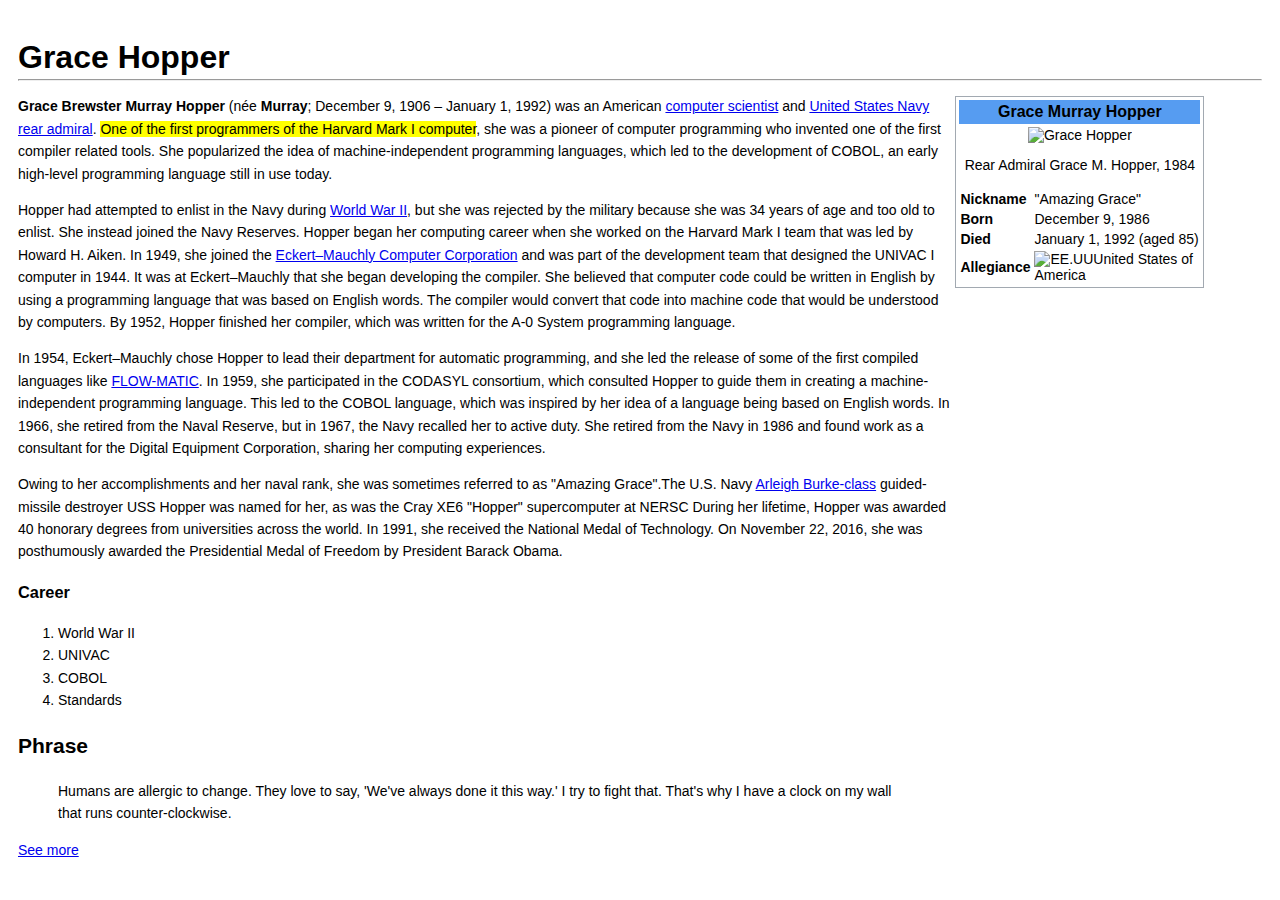
==== index.html @ df27ed70 "first commit" ====
<!DOCTYPE html>
<html>
  <head>
    <meta charset="utf-8">
    <title>Grace Brewster Murray Hopper</title>
    <link rel="stylesheet" href="css/main.css">
  </head>
  <body>
      <!--Titulo-->
      <header>
      <h1>Grace Hopper</h1>

      <!--Linea horizontal-->
      <hr>
      </header>
        
       <main class="biography">
       <p><strong>Grace Brewster Murray Hopper</strong> (née <strong>Murray</strong>; December 9, 1906 – January 1, 1992) was an American 
        <a href="https://en.wikipedia.org/wiki/Computer_scientist" target="_blank"> computer scientist</a>
        and <a href="https://en.wikipedia.org/wiki/United_States_Navy" target="_blank">United States Navy</a> 
        <a href="https://en.wikipedia.org/wiki/Rear_admiral_(United_States)" target="_blank">rear admiral</a>. <mark>One of the
        first programmers of the Harvard Mark I computer</mark>, she was a pioneer of computer programming who invented one of the
        first compiler related tools. She popularized the idea of machine-independent programming languages, which led to the
        development of COBOL, an early high-level programming language still in use today.</p>

       <p>Hopper had attempted to enlist in the Navy during <a href="https://en.wikipedia.org/wiki/World_War_II" target="_blank">World War II</a>,
        but she was rejected by the military because she was 34 years of age and too old to enlist. She instead joined the Navy Reserves. Hopper
        began her computing career when she worked on the Harvard Mark I team that was led by Howard H. Aiken. In 1949, she joined the
        <a href="https://en.wikipedia.org/wiki/Eckert%E2%80%93Mauchly_Computer_Corporation" target="_blank">Eckert–Mauchly Computer Corporation</a>
        and was part of the development team that designed the UNIVAC I computer in 1944. It was at Eckert–Mauchly
        that she began developing the compiler. She believed that computer code could be written in English by using a programming
        language that was based on English words. The compiler would convert that code into machine code that would be understood
        by computers. By 1952, Hopper finished her compiler, which was written for the A-0 System programming language.</p>

       <p>In 1954, Eckert–Mauchly chose Hopper to lead their department for automatic programming, and she led the release of some of
        the first compiled languages like <a href="https://en.wikipedia.org/wiki/FLOW-MATIC" target="_blank">FLOW-MATIC</a>. In 1959, she participated
        in the CODASYL consortium, which consulted Hopper to guide them in creating a machine-independent programming language. This led to the COBOL language, which was inspired by her
        idea of a language being based on English words. In 1966, she retired from the Naval Reserve, but in 1967, the Navy recalled
        her to active duty. She retired from the Navy in 1986 and found work as a consultant for the Digital Equipment Corporation,
        sharing her computing experiences.</p>

      <p>Owing to her accomplishments and her naval rank, she was sometimes referred to as "Amazing Grace".The U.S. Navy
        <a href="https://en.wikipedia.org/wiki/Arleigh_Burke-class_destroyer" target="_blank">Arleigh Burke-class</a> guided-missile destroyer USS Hopper was named for her, as was the Cray XE6 "Hopper" supercomputer at NERSC During
        her lifetime, Hopper was awarded 40 honorary degrees from universities across the world. In 1991, she received the National Medal
    
        <!--Carrera-->
        of Technology. On November 22, 2016, she was posthumously awarded the Presidential Medal of Freedom by President Barack Obama.</p>
       <h3>Career</h3>
    <ol>
      <li>World War II</li>
      <li>UNIVAC</li>
      <li>COBOL</li>
      <li>Standards</li>
    </ol>
    
    <!--Frase-->
    <h2>Phrase</h2>
    <blockquote cite="http://www.azquotes.com/quote/553883">
    Humans are allergic to change. They love to say, 'We've always done it this way.' I try to fight that. That's why I have a clock on my
    wall that runs counter-clockwise.</blockquote>

     <!--Redireccionando a la pagina de informacion-->
     <a href="asset/information.html" target="_blank">See more</a>

    </main>
    <!--Tabla-->
     <!--resumen-->
    <aside class="sumary">
      <table class="sumary-table">
        <thead>
           <tr>
               <th colspan="2">Grace Murray Hopper</th>
             </tr>
           </thead>
           <tbody>
             <tr>
               <td colspan="2">
                 <img src="asset/images/Grace-Hopper.png" alt ="Grace Hopper">
                 <p>Rear Admiral Grace M. Hopper, 1984</p>
               </td>
            </tr>
            <tr>
              <th>Nickname</th>
              <td>"Amazing Grace"</td>
            </tr>
            <tr>
                <th>Born</th>
                <td>December 9, 1986</td>
            </tr>
            <tr>
                <th>Died</th>
                <td>January 1, 1992 (aged 85)</td>
            </tr>
            <tr>
                <th>Allegiance</th>
                <td>
                  <img src="https://upload.wikimedia.org/wikipedia/en/thumb/a/a4/Flag_of_the_United_States.svg/23px-Flag_of_the_United_States.svg.png" alt="EE.UU">United States of America
                </td>
            </tr>

           </tbody>
           </table>
           </aside>

          

  </body>
</html>
---- css/main.css ----
body{
    font-family:sans-serif;
    padding:10px; 
}

header h1{
    margin-bottom:3px;
}

header hr{
    margin-top:0px;
    margin-bottom:0px;  
}

.biography{
    width:75%;
    display:inline-block;
    font-size:14px;
    line-height:1.6; 
}

.sumary{
    display:inline-block;
    vertical-align:top;
    width:20%;
    margin-top:15px;
}

.sumary-table{
    border:1px solid #a2a9b1;
    background: color #fbf9fa;
    padding:1px;
    font-size:14px;
}

.sumary-table thead th{
    background-color:rgb(86, 156, 241);
    padding-top:3px;
    padding-bottom:3px;
    font-size:16px;
}

.sumary-table tbody tr:first-child{
    text-align:center;
}

.sumary-table tbody th{
    text-align:left;
}
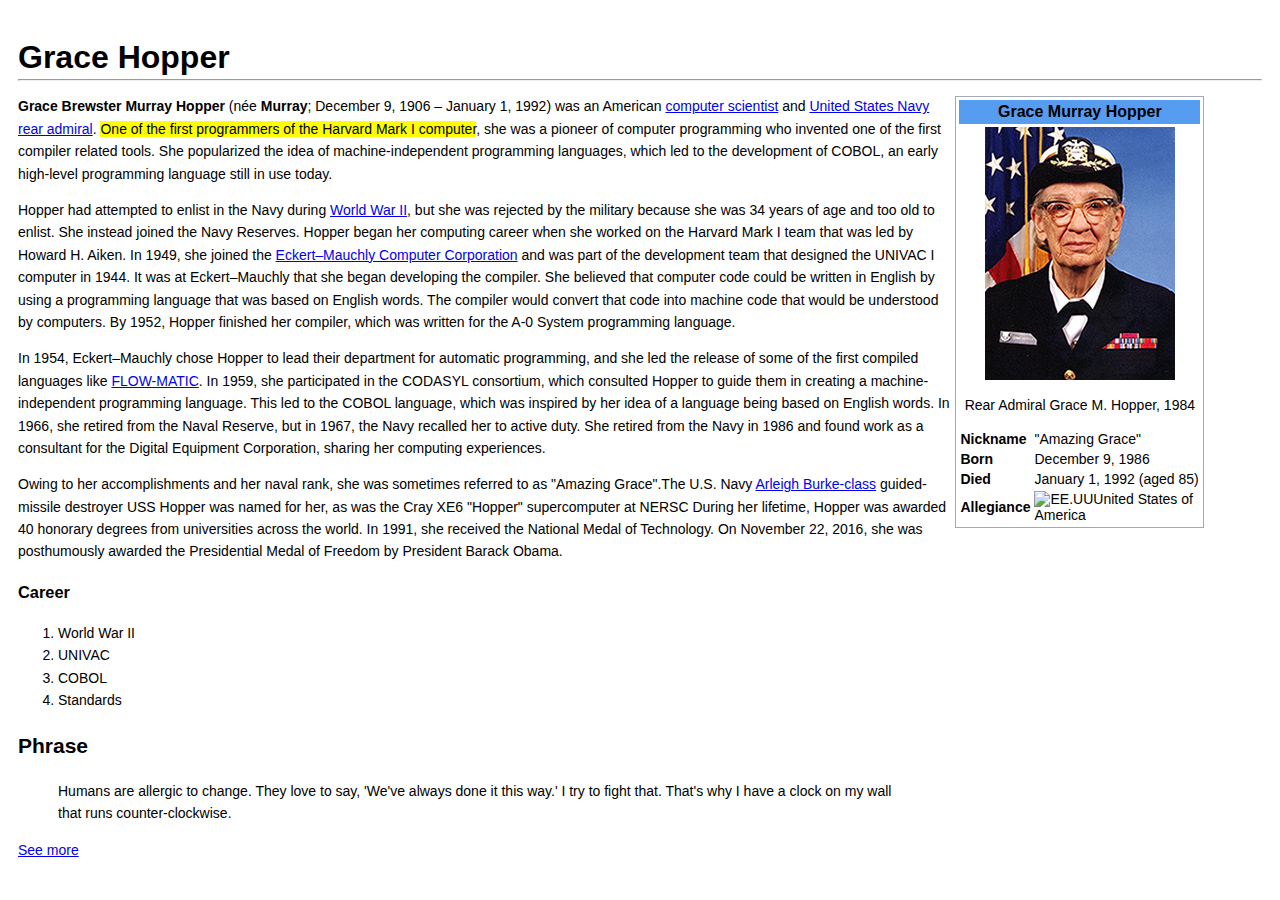
==== commit 91fe1e4e: "GraceH" ====
--- a/index.html
+++ b/index.html
@@ -75,7 +75,7 @@
            <tbody>
              <tr>
                <td colspan="2">
-                 <img src="asset/images/Grace-Hopper.png" alt ="Grace Hopper">
+                 <img src="asset/images/grace-hopper.png" alt ="Grace Hopper">
                  <p>Rear Admiral Grace M. Hopper, 1984</p>
                </td>
             </tr>
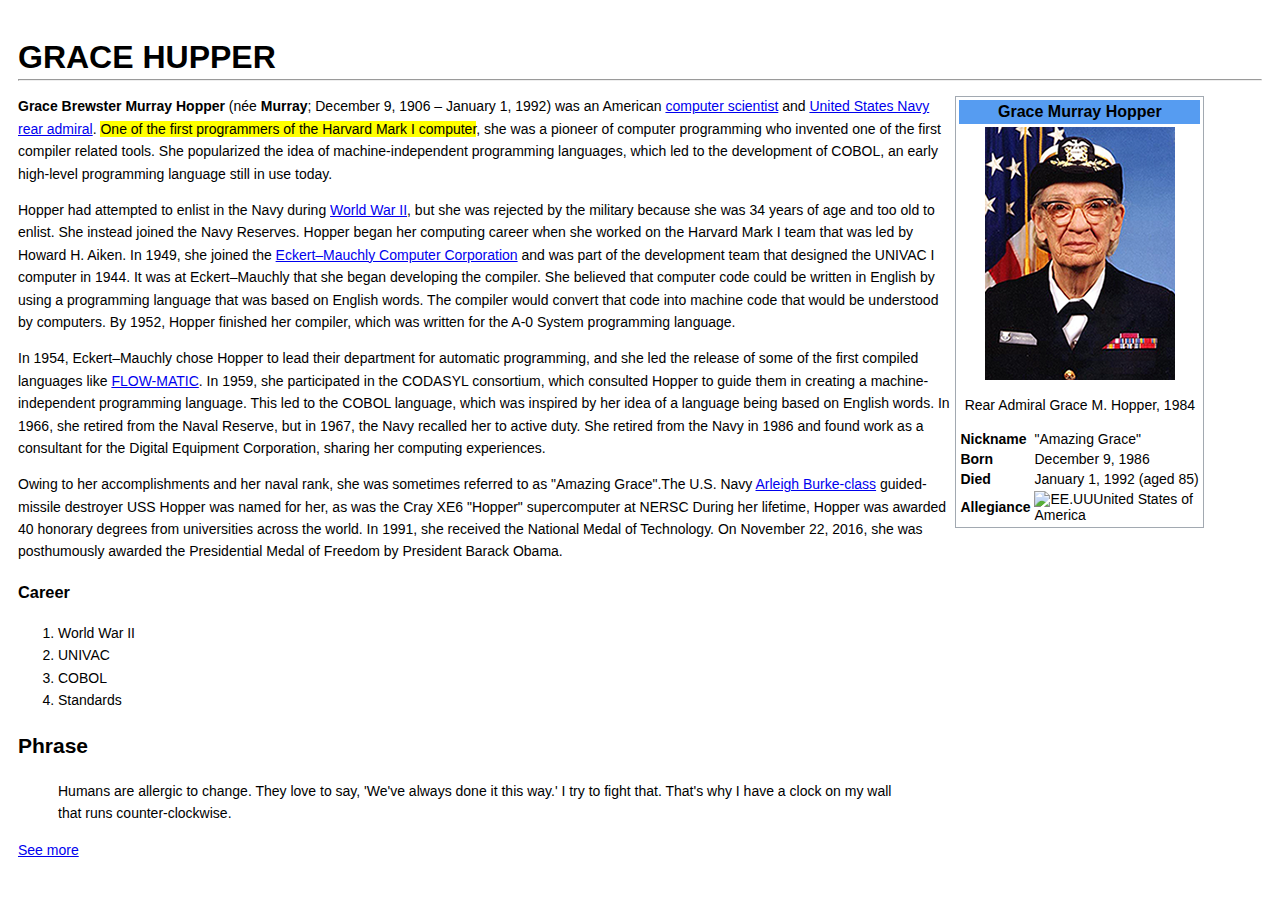
==== commit b8cdd8fe: "mejorando readme y html informacion" ====
--- a/index.html
+++ b/index.html
@@ -1,108 +1,95 @@
 <!DOCTYPE html>
 <html>
-  <head>
+
+<head>
     <meta charset="utf-8">
     <title>Grace Brewster Murray Hopper</title>
     <link rel="stylesheet" href="css/main.css">
-  </head>
-  <body>
-      <!--Titulo-->
-      <header>
-      <h1>Grace Hopper</h1>
+</head>
 
-      <!--Linea horizontal-->
-      <hr>
-      </header>
-        
-       <main class="biography">
-       <p><strong>Grace Brewster Murray Hopper</strong> (née <strong>Murray</strong>; December 9, 1906 – January 1, 1992) was an American 
-        <a href="https://en.wikipedia.org/wiki/Computer_scientist" target="_blank"> computer scientist</a>
-        and <a href="https://en.wikipedia.org/wiki/United_States_Navy" target="_blank">United States Navy</a> 
-        <a href="https://en.wikipedia.org/wiki/Rear_admiral_(United_States)" target="_blank">rear admiral</a>. <mark>One of the
-        first programmers of the Harvard Mark I computer</mark>, she was a pioneer of computer programming who invented one of the
-        first compiler related tools. She popularized the idea of machine-independent programming languages, which led to the
-        development of COBOL, an early high-level programming language still in use today.</p>
+<body>
+    <!--TITULO-->
+    <header>
+        <h1>GRACE HUPPER</h1>
 
-       <p>Hopper had attempted to enlist in the Navy during <a href="https://en.wikipedia.org/wiki/World_War_II" target="_blank">World War II</a>,
-        but she was rejected by the military because she was 34 years of age and too old to enlist. She instead joined the Navy Reserves. Hopper
-        began her computing career when she worked on the Harvard Mark I team that was led by Howard H. Aiken. In 1949, she joined the
-        <a href="https://en.wikipedia.org/wiki/Eckert%E2%80%93Mauchly_Computer_Corporation" target="_blank">Eckert–Mauchly Computer Corporation</a>
-        and was part of the development team that designed the UNIVAC I computer in 1944. It was at Eckert–Mauchly
-        that she began developing the compiler. She believed that computer code could be written in English by using a programming
-        language that was based on English words. The compiler would convert that code into machine code that would be understood
-        by computers. By 1952, Hopper finished her compiler, which was written for the A-0 System programming language.</p>
+        <!--LINEA HORIZONTAL-->
+        <hr>
+    </header>
 
-       <p>In 1954, Eckert–Mauchly chose Hopper to lead their department for automatic programming, and she led the release of some of
-        the first compiled languages like <a href="https://en.wikipedia.org/wiki/FLOW-MATIC" target="_blank">FLOW-MATIC</a>. In 1959, she participated
-        in the CODASYL consortium, which consulted Hopper to guide them in creating a machine-independent programming language. This led to the COBOL language, which was inspired by her
-        idea of a language being based on English words. In 1966, she retired from the Naval Reserve, but in 1967, the Navy recalled
-        her to active duty. She retired from the Navy in 1986 and found work as a consultant for the Digital Equipment Corporation,
-        sharing her computing experiences.</p>
+    <main class="biography">
+        <p><strong>Grace Brewster Murray Hopper</strong> (née <strong>Murray</strong>; December 9, 1906 – January 1, 1992) was an American
+            <a href="https://en.wikipedia.org/wiki/Computer_scientist" target="_blank"> computer scientist</a> and <a href="https://en.wikipedia.org/wiki/United_States_Navy" target="_blank">United States Navy</a>
+            <a href="https://en.wikipedia.org/wiki/Rear_admiral_(United_States)" target="_blank">rear admiral</a>. <mark>One of the
+        first programmers of the Harvard Mark I computer</mark>, she was a pioneer of computer programming who invented one of the first compiler related tools. She popularized the idea of machine-independent programming languages, which led to the development of COBOL, an early high-level programming language still in use today.</p>
 
-      <p>Owing to her accomplishments and her naval rank, she was sometimes referred to as "Amazing Grace".The U.S. Navy
-        <a href="https://en.wikipedia.org/wiki/Arleigh_Burke-class_destroyer" target="_blank">Arleigh Burke-class</a> guided-missile destroyer USS Hopper was named for her, as was the Cray XE6 "Hopper" supercomputer at NERSC During
-        her lifetime, Hopper was awarded 40 honorary degrees from universities across the world. In 1991, she received the National Medal
-    
-        <!--Carrera-->
-        of Technology. On November 22, 2016, she was posthumously awarded the Presidential Medal of Freedom by President Barack Obama.</p>
-       <h3>Career</h3>
-    <ol>
-      <li>World War II</li>
-      <li>UNIVAC</li>
-      <li>COBOL</li>
-      <li>Standards</li>
-    </ol>
-    
-    <!--Frase-->
-    <h2>Phrase</h2>
-    <blockquote cite="http://www.azquotes.com/quote/553883">
-    Humans are allergic to change. They love to say, 'We've always done it this way.' I try to fight that. That's why I have a clock on my
-    wall that runs counter-clockwise.</blockquote>
+        <p>Hopper had attempted to enlist in the Navy during <a href="https://en.wikipedia.org/wiki/World_War_II" target="_blank">World War II</a>, but she was rejected by the military because she was 34 years of age and too old to enlist. She instead joined the Navy Reserves. Hopper began her computing career when she worked on the Harvard Mark I team that was led by Howard H. Aiken. In 1949, she joined the
+            <a href="https://en.wikipedia.org/wiki/Eckert%E2%80%93Mauchly_Computer_Corporation" target="_blank">Eckert–Mauchly Computer Corporation</a> and was part of the development team that designed the UNIVAC I computer in 1944. It was at Eckert–Mauchly that she began developing the compiler. She believed that computer code could be written in English by using a programming language that was based on English words. The compiler would convert that code into machine code that would be understood by computers. By 1952, Hopper finished her compiler, which was written for the A-0 System programming language.</p>
 
-     <!--Redireccionando a la pagina de informacion-->
-     <a href="asset/information.html" target="_blank">See more</a>
+        <p>In 1954, Eckert–Mauchly chose Hopper to lead their department for automatic programming, and she led the release of some of the first compiled languages like <a href="https://en.wikipedia.org/wiki/FLOW-MATIC" target="_blank">FLOW-MATIC</a>. In 1959, she participated in the CODASYL consortium, which consulted Hopper to guide them in creating a machine-independent programming language. This led to the COBOL language, which was inspired by her idea of a language being based on English words. In 1966, she retired from the Naval Reserve, but in 1967, the Navy recalled her to active duty. She retired from the Navy in 1986 and found work as a consultant for the Digital Equipment Corporation, sharing her computing experiences.</p>
+
+        <p>Owing to her accomplishments and her naval rank, she was sometimes referred to as "Amazing Grace".The U.S. Navy
+            <a href="https://en.wikipedia.org/wiki/Arleigh_Burke-class_destroyer" target="_blank">Arleigh Burke-class</a> guided-missile destroyer USS Hopper was named for her, as was the Cray XE6 "Hopper" supercomputer at NERSC During her lifetime, Hopper was awarded 40 honorary degrees from universities across the world. In 1991, she received the National Medal
+
+            <!--CARREREA-->
+            of Technology. On November 22, 2016, she was posthumously awarded the Presidential Medal of Freedom by President Barack Obama.</p>
+        <h3>Career</h3>
+        <ol>
+            <li>World War II</li>
+            <li>UNIVAC</li>
+            <li>COBOL</li>
+            <li>Standards</li>
+        </ol>
+
+        <!--FRASE-->
+        <h2>Phrase</h2>
+        <blockquote cite="http://www.azquotes.com/quote/553883">
+            Humans are allergic to change. They love to say, 'We've always done it this way.' I try to fight that. That's why I have a clock on my wall that runs counter-clockwise.</blockquote>
+
+        <!--REDIRECCIONANDO A LA PAGINA DE INFORMACION-->
+        <a href="assets/information.html" target="_blank">See more</a>
 
     </main>
-    <!--Tabla-->
-     <!--resumen-->
+    <!--TABLA-->
+    <!--RESUMEN-->
     <aside class="sumary">
-      <table class="sumary-table">
-        <thead>
-           <tr>
-               <th colspan="2">Grace Murray Hopper</th>
-             </tr>
-           </thead>
-           <tbody>
-             <tr>
-               <td colspan="2">
-                 <img src="asset/images/grace-hopper.png" alt ="Grace Hopper">
-                 <p>Rear Admiral Grace M. Hopper, 1984</p>
-               </td>
-            </tr>
-            <tr>
-              <th>Nickname</th>
-              <td>"Amazing Grace"</td>
-            </tr>
-            <tr>
-                <th>Born</th>
-                <td>December 9, 1986</td>
-            </tr>
-            <tr>
-                <th>Died</th>
-                <td>January 1, 1992 (aged 85)</td>
-            </tr>
-            <tr>
-                <th>Allegiance</th>
-                <td>
-                  <img src="https://upload.wikimedia.org/wikipedia/en/thumb/a/a4/Flag_of_the_United_States.svg/23px-Flag_of_the_United_States.svg.png" alt="EE.UU">United States of America
-                </td>
-            </tr>
+        <table class="sumary-table">
+            <thead>
+                <tr>
+                    <th colspan="2">Grace Murray Hopper</th>
+                </tr>
+            </thead>
+            <tbody>
+                <tr>
+                    <td colspan="2">
+                        <img src="assets/images/grace-hopper.png" alt="Grace Hopper">
+                        <p>Rear Admiral Grace M. Hopper, 1984</p>
+                    </td>
+                </tr>
+                <tr>
+                    <th>Nickname</th>
+                    <td>"Amazing Grace"</td>
+                </tr>
+                <tr>
+                    <th>Born</th>
+                    <td>December 9, 1986</td>
+                </tr>
+                <tr>
+                    <th>Died</th>
+                    <td>January 1, 1992 (aged 85)</td>
+                </tr>
+                <tr>
+                    <th>Allegiance</th>
+                    <td>
+                        <img src="https://upload.wikimedia.org/wikipedia/en/thumb/a/a4/Flag_of_the_United_States.svg/23px-Flag_of_the_United_States.svg.png" alt="EE.UU">United States of America
+                    </td>
+                </tr>
 
-           </tbody>
-           </table>
-           </aside>
+            </tbody>
+        </table>
+    </aside>
 
-          
 
-  </body>
-</html>
+
+</body>
+
+</html>